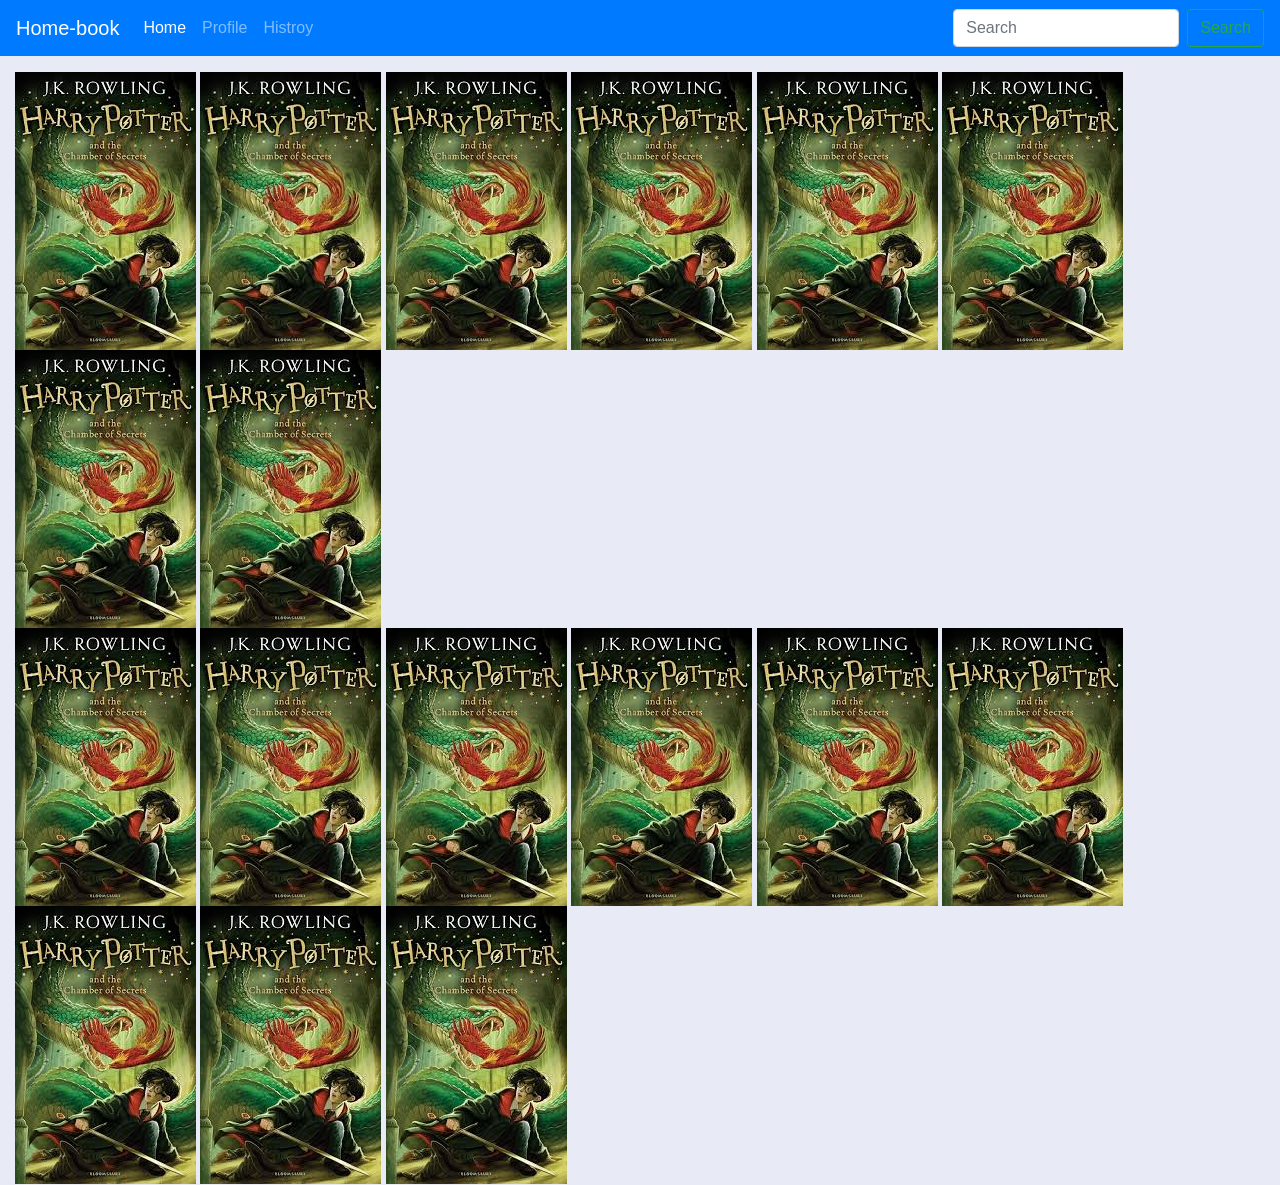
==== designs/UI/index.html @ fcc676dd "designing home, admin, borrow page" ====
<!doctype html>
<html>
<head>
    <meta charset="UTF-8">
    <title>Home</title>
    <link rel="stylesheet" href="Bootstrap/css/bootstrap.min.css">
    <link rel="stylesheet" href="Bootstrap/css/home.css">
</head>
<body>
<nav class="navbar navbar-expand-lg navbar-dark bg-primary">
  <a class="navbar-brand" href="#">Home-book</a>
    <button class="navbar-toggler" type="button" data-toggle="collapse" data-target="#navbarSupportedContent" aria-controls="navbarSupportedContent" aria-expanded="false" aria-label="Toggle navigation">
    <span class="navbar-toggler-icon"></span>
    </button>

    <div class="collapse navbar-collapse" id="navbarSupportedContent">
          
        <ul class="navbar-nav mr-auto navbar-center">
            <li class="nav-item active">
            <a class="nav-link" href="#">Home <span class="sr-only">(current)</span></a>
              </li>
              <li class="nav-item">
                <a class="nav-link" href="#">Profile</a>
              </li>
              <li class="nav-item">
                <a class="nav-link" href="#">Histroy</a>
              </li>
           
        </ul>
              

    <form class="form-inline my-2 my-lg-0">
      <input class="form-control mr-sm-2" type="search" placeholder="Search" aria-label="Search">
      <button class="btn btn-outline-success my-2 my-sm-0" type="submit">Search</button>
    </form>
  </div>
</nav>
    
    
    <div class="container-fluid">
        <div class="row">
            <div class="col-md-12">
                    <div class="books">
                    <a href=""><img src="Bootstrap/css/harrypotter.jpg"></a>
                    <a href=""><img src="Bootstrap/css/harrypotter.jpg"></a>
                    <a href=""><img src="Bootstrap/css/harrypotter.jpg"></a>
                    <a href=""><img src="Bootstrap/css/harrypotter.jpg"></a>
                    <a href=""><img src="Bootstrap/css/harrypotter.jpg"></a>
                    <a href=""><img src="Bootstrap/css/harrypotter.jpg"></a>
                    <a href=""><img src="Bootstrap/css/harrypotter.jpg"></a>
                    <a href=""><img src="Bootstrap/css/harrypotter.jpg"></a>
                    
                    
                    </div>
                </div>
            <div class="col-md-12">
                <div>
                    <a href=""><img src="Bootstrap/css/harrypotter.jpg"></a>
                    <a href=""><img src="Bootstrap/css/harrypotter.jpg"></a>
                    <a href=""><img src="Bootstrap/css/harrypotter.jpg"></a>
                    <a href=""><img src="Bootstrap/css/harrypotter.jpg"></a>
                    <a href=""><img src="Bootstrap/css/harrypotter.jpg"></a>
                    <a href=""><img src="Bootstrap/css/harrypotter.jpg"></a>
                    <a href=""><img src="Bootstrap/css/harrypotter.jpg"></a>
                    <a href=""><img src="Bootstrap/css/harrypotter.jpg"></a>
                    <a href=""><img src="Bootstrap/css/harrypotter.jpg"></a>
                </div>
            </div>
            
            <div class="col-md-12">
            </div>
                
        
        </div>
    
    </div>
    


    <script src="jquery/jquery-3.3.1.min.js"></script>
    <script src="Bootstrap/js/bootstrap.min.js"></script>
    <script src="jquery/navshrink.js"></script>
</body>
</html>
---- designs/UI/Bootstrap/css/home.css ----
body{
    margin: 0;
    width: 100%;
    height: 100vh;
    background-color: rgb(232, 235, 245);
    background-position: center;
    background-repeat: no-repeat;
    background-size: cover;
}
.container-fluid{
    margin-top: 1rem;
}

.book{
    padding: 1rem;
    text-align: center;
    font-size: 20px;
    box-shadow: 3px 8px 5px rgba(238, 226, 241, 0.897);
    
    margin: 1rem;
    background-color: rgb(232, 235, 245);
    
    
    
}

.pict{
    height: 15rem;
    border-radius: 15px;
}

.cont{
    margin-left: 3.5rem
}


/*harry porter page*/
#harrypotterimagecontainer{
    padding: 10px ;
    background-color: red;
    width: 700px;
    
    
}

#harrypotterpageimage{
    
    height: 20rem;
    width: 100%;
    border-radius: 10px;
    float: left;
}

.articlesummurycontainer{
    padding-top: 2rem 
}

.articlesummurycontainer button{
    font-family: 'robot, sans-serif';
    padding: 10px;
    outline: 0;
    background: rgb(0, 86, 226);
    width: 20%;
    border: 0;
    color: #FFFFFF;
    cursor: pointer;
    font-size: 15px;
}

.articlesummurycontainer button:hover{
    background: rgb(1, 61, 160);
}

.articlesummurycontainer button:active{
    background: rgb(1, 61, 160);
}
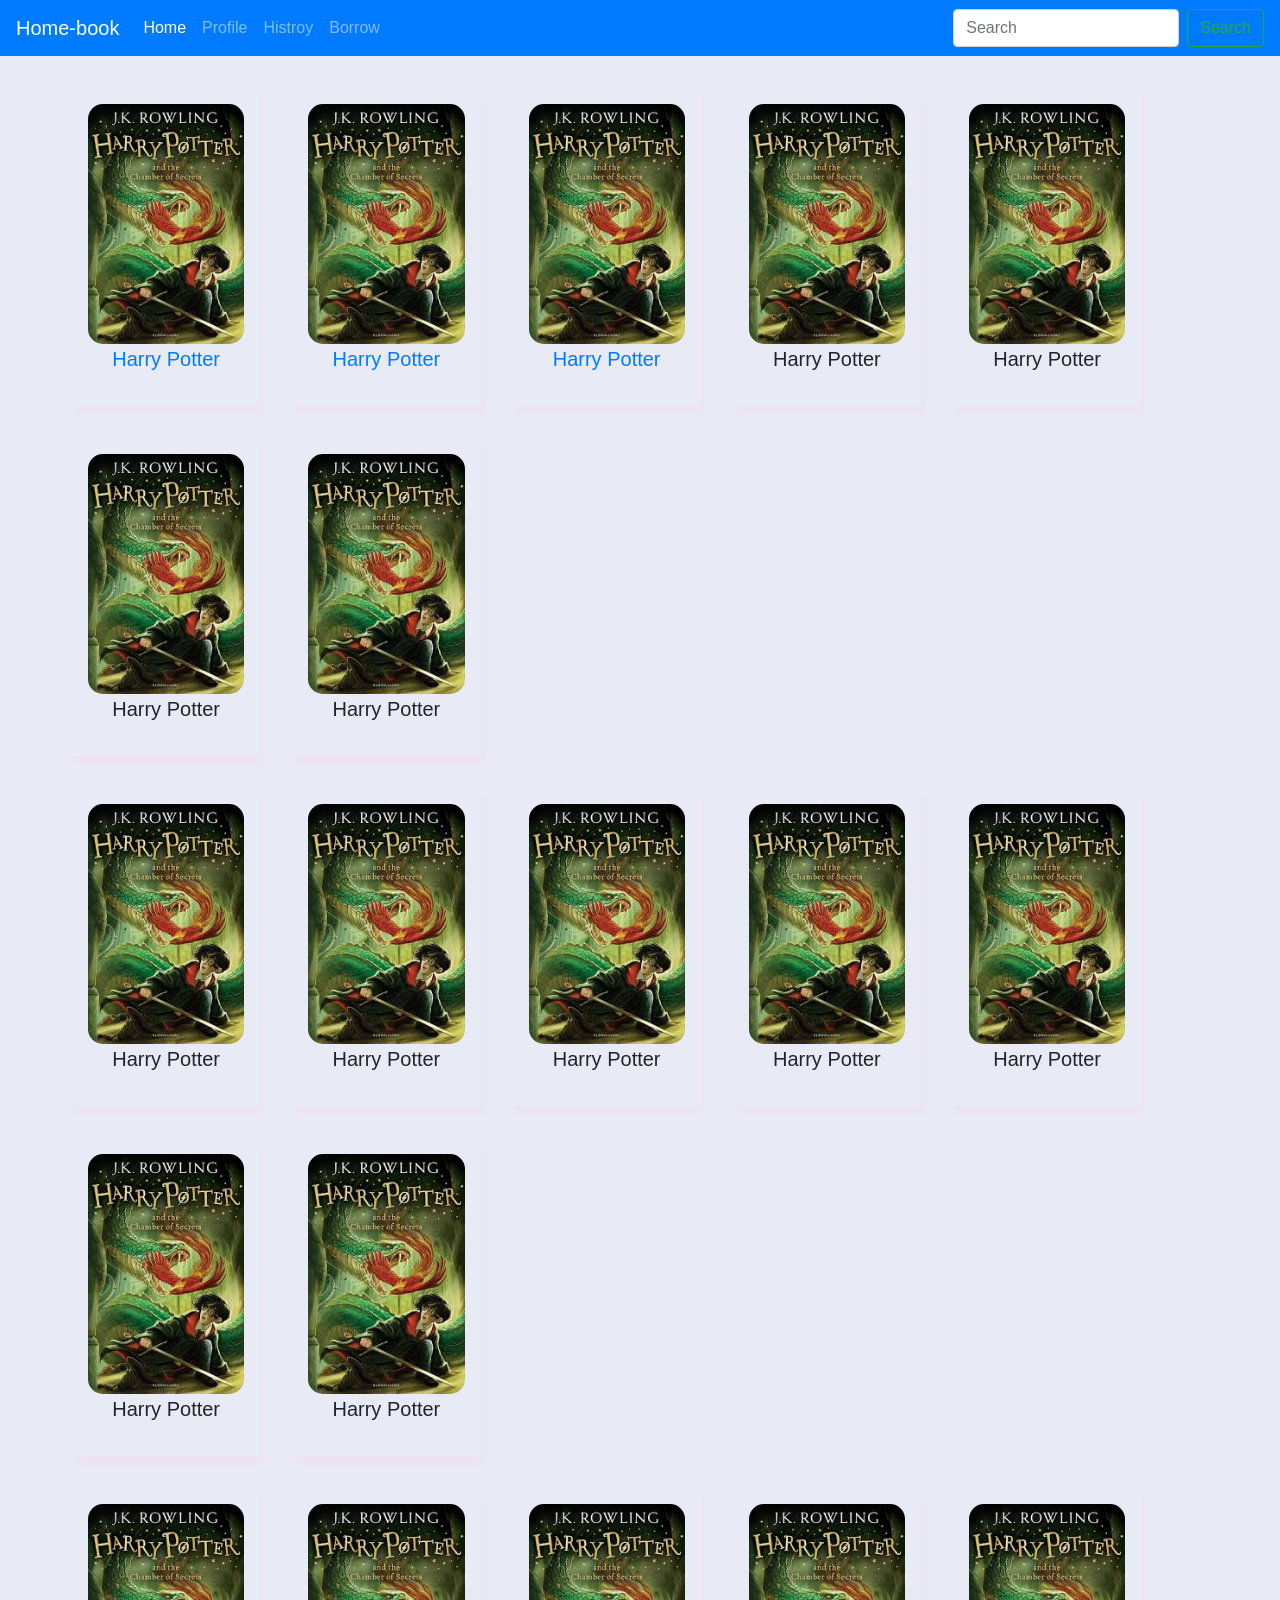
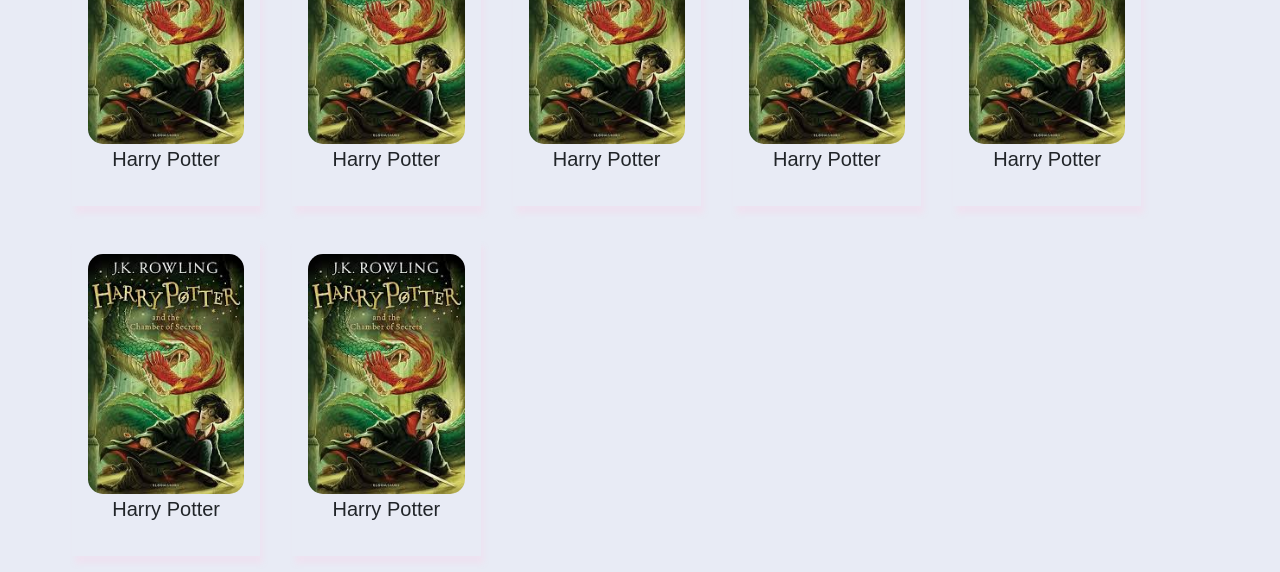
==== commit c12ca21e: "updating design" ====
--- a/designs/UI/index.html
+++ b/designs/UI/index.html
@@ -25,6 +25,10 @@
               <li class="nav-item">
                 <a class="nav-link" href="#">Histroy</a>
               </li>
+            
+               <li class="nav-item">
+                    <a class="nav-link" href="#">Borrow</a>
+                </li>    
            
         </ul>
               
@@ -37,48 +41,136 @@
 </nav>
     
     
-    <div class="container-fluid">
+    <div class="container-fluid cont">
         <div class="row">
-            <div class="col-md-12">
-                    <div class="books">
-                    <a href=""><img src="Bootstrap/css/harrypotter.jpg"></a>
-                    <a href=""><img src="Bootstrap/css/harrypotter.jpg"></a>
-                    <a href=""><img src="Bootstrap/css/harrypotter.jpg"></a>
-                    <a href=""><img src="Bootstrap/css/harrypotter.jpg"></a>
-                    <a href=""><img src="Bootstrap/css/harrypotter.jpg"></a>
-                    <a href=""><img src="Bootstrap/css/harrypotter.jpg"></a>
-                    <a href=""><img src="Bootstrap/css/harrypotter.jpg"></a>
-                    <a href=""><img src="Bootstrap/css/harrypotter.jpg"></a>
-                    
-                    
-                    </div>
-                </div>
-            <div class="col-md-12">
-                <div>
-                    <a href=""><img src="Bootstrap/css/harrypotter.jpg"></a>
-                    <a href=""><img src="Bootstrap/css/harrypotter.jpg"></a>
-                    <a href=""><img src="Bootstrap/css/harrypotter.jpg"></a>
-                    <a href=""><img src="Bootstrap/css/harrypotter.jpg"></a>
-                    <a href=""><img src="Bootstrap/css/harrypotter.jpg"></a>
-                    <a href=""><img src="Bootstrap/css/harrypotter.jpg"></a>
-                    <a href=""><img src="Bootstrap/css/harrypotter.jpg"></a>
-                    <a href=""><img src="Bootstrap/css/harrypotter.jpg"></a>
-                    <a href=""><img src="Bootstrap/css/harrypotter.jpg"></a>
-                </div>
+            
+            <div class="col-sm- book">
+                <a href="#">
+                <img class="pict" src="Bootstrap/css/harrypotter.jpg">
+                <p>Harry Potter</p>
+                </a>    
             </div>
             
-            <div class="col-md-12">
+            <div class="col-sm- book">
+              <a href=""> <img class="pict" src="Bootstrap/css/harrypotter.jpg">
+                <p>Harry Potter</p></a>
             </div>
+            
+            <div class="col-sm- book">
+            <a href=""><img class="pict" src="Bootstrap/css/harrypotter.jpg">
+                <p>Harry Potter</p></a>
+            </div>
+            
+            <div class="col-sm- book">
+                <img class="pict" src="Bootstrap/css/harrypotter.jpg">
+                <p>Harry Potter</p>
+            </div>
+            
+            <div class="col-sm- book">
+                <img class="pict" src="Bootstrap/css/harrypotter.jpg">
+                <p>Harry Potter</p>
+            </div>
+            
+            <div class="col-sm- book">
+                <img class="pict" src="Bootstrap/css/harrypotter.jpg">
+                <p>Harry Potter</p>
+            </div>
+            
+            <div class="col-sm- book">
+                <img class="pict" src="Bootstrap/css/harrypotter.jpg">
+                <p>Harry Potter</p>
+            </div>
+            
+            
+        </div>
+        
+        <div class="row">
+            
+            
+            <div class="book">
+                <img class="pict" src="Bootstrap/css/harrypotter.jpg">
+                <p>Harry Potter</p>
+            </div>
+            
+            <div class="book">
+                <img class="pict" src="Bootstrap/css/harrypotter.jpg">
+                <p>Harry Potter</p>
+            </div>
+            
+            <div class="book">
+                <img class="pict" src="Bootstrap/css/harrypotter.jpg">
+                <p>Harry Potter</p>
+            </div>
+            
+            <div class="book">
+                <img class="pict" src="Bootstrap/css/harrypotter.jpg">
+                <p>Harry Potter</p>
+            </div>
+            
+            <div class="book">
+                <img class="pict" src="Bootstrap/css/harrypotter.jpg">
+                <p>Harry Potter</p>
+            </div>
+            
+            <div class="book">
+                <img class="pict" src="Bootstrap/css/harrypotter.jpg">
+                <p>Harry Potter</p>
+            </div>
+            
+            <div class="book">
+                <img class="pict" src="Bootstrap/css/harrypotter.jpg">
+                <p>Harry Potter</p>
+            </div>
+        </div>
+        
+        <div class="row">
+            
+            
+            <div class="book">
+                <img class="pict" class="pict" src="Bootstrap/css/harrypotter.jpg">
+                <p>Harry Potter</p>
+            </div>
+            
+            <div class="book">
                 
+                <img class="pict" src="Bootstrap/css/harrypotter.jpg">
+                <p>Harry Potter</p>
+            </div>
+            
+            <div class="book">
+                <img class="pict" src="Bootstrap/css/harrypotter.jpg">
+                <p>Harry Potter</p>
+            </div>
+            
+            <div class="book">
+                <img class="pict" src="Bootstrap/css/harrypotter.jpg">
+                <p>Harry Potter</p>
+            </div>
+            
+            <div class="book">
+                <img class="pict" src="Bootstrap/css/harrypotter.jpg">
+                <p>Harry Potter</p>
+            </div>
+            
+            <div class="book">
+                <img class="pict" src="Bootstrap/css/harrypotter.jpg">
+                <p>Harry Potter</p>
+            </div>
+            
+            <div class="book">
+                <img class="pict" src="Bootstrap/css/harrypotter.jpg">
+                <p>Harry Potter</p>
+            </div>
+        </div>
         
-        </div>
+    </div>
     
-    </div>
+    
     
 
 
     <script src="jquery/jquery-3.3.1.min.js"></script>
     <script src="Bootstrap/js/bootstrap.min.js"></script>
-    <script src="jquery/navshrink.js"></script>
+    
 </body>
 </html>
--- a/designs/UI/Bootstrap/css/home.css
+++ b/designs/UI/Bootstrap/css/home.css
@@ -35,13 +35,7 @@
 
 
 /*harry porter page*/
-#harrypotterimagecontainer{
-    padding: 10px ;
-    background-color: red;
-    width: 700px;
-    
-    
-}
+
 
 #harrypotterpageimage{
     
@@ -49,10 +43,16 @@
     width: 100%;
     border-radius: 10px;
     float: left;
+    padding-top: 5px
 }
 
 .articlesummurycontainer{
     padding-top: 2rem 
+}
+
+.articlesummary{
+    font-family: 'robot, sans-serif';
+    font-size: 1.24rem
 }
 
 .articlesummurycontainer button{
@@ -77,3 +77,5 @@
 
 
 
+
+
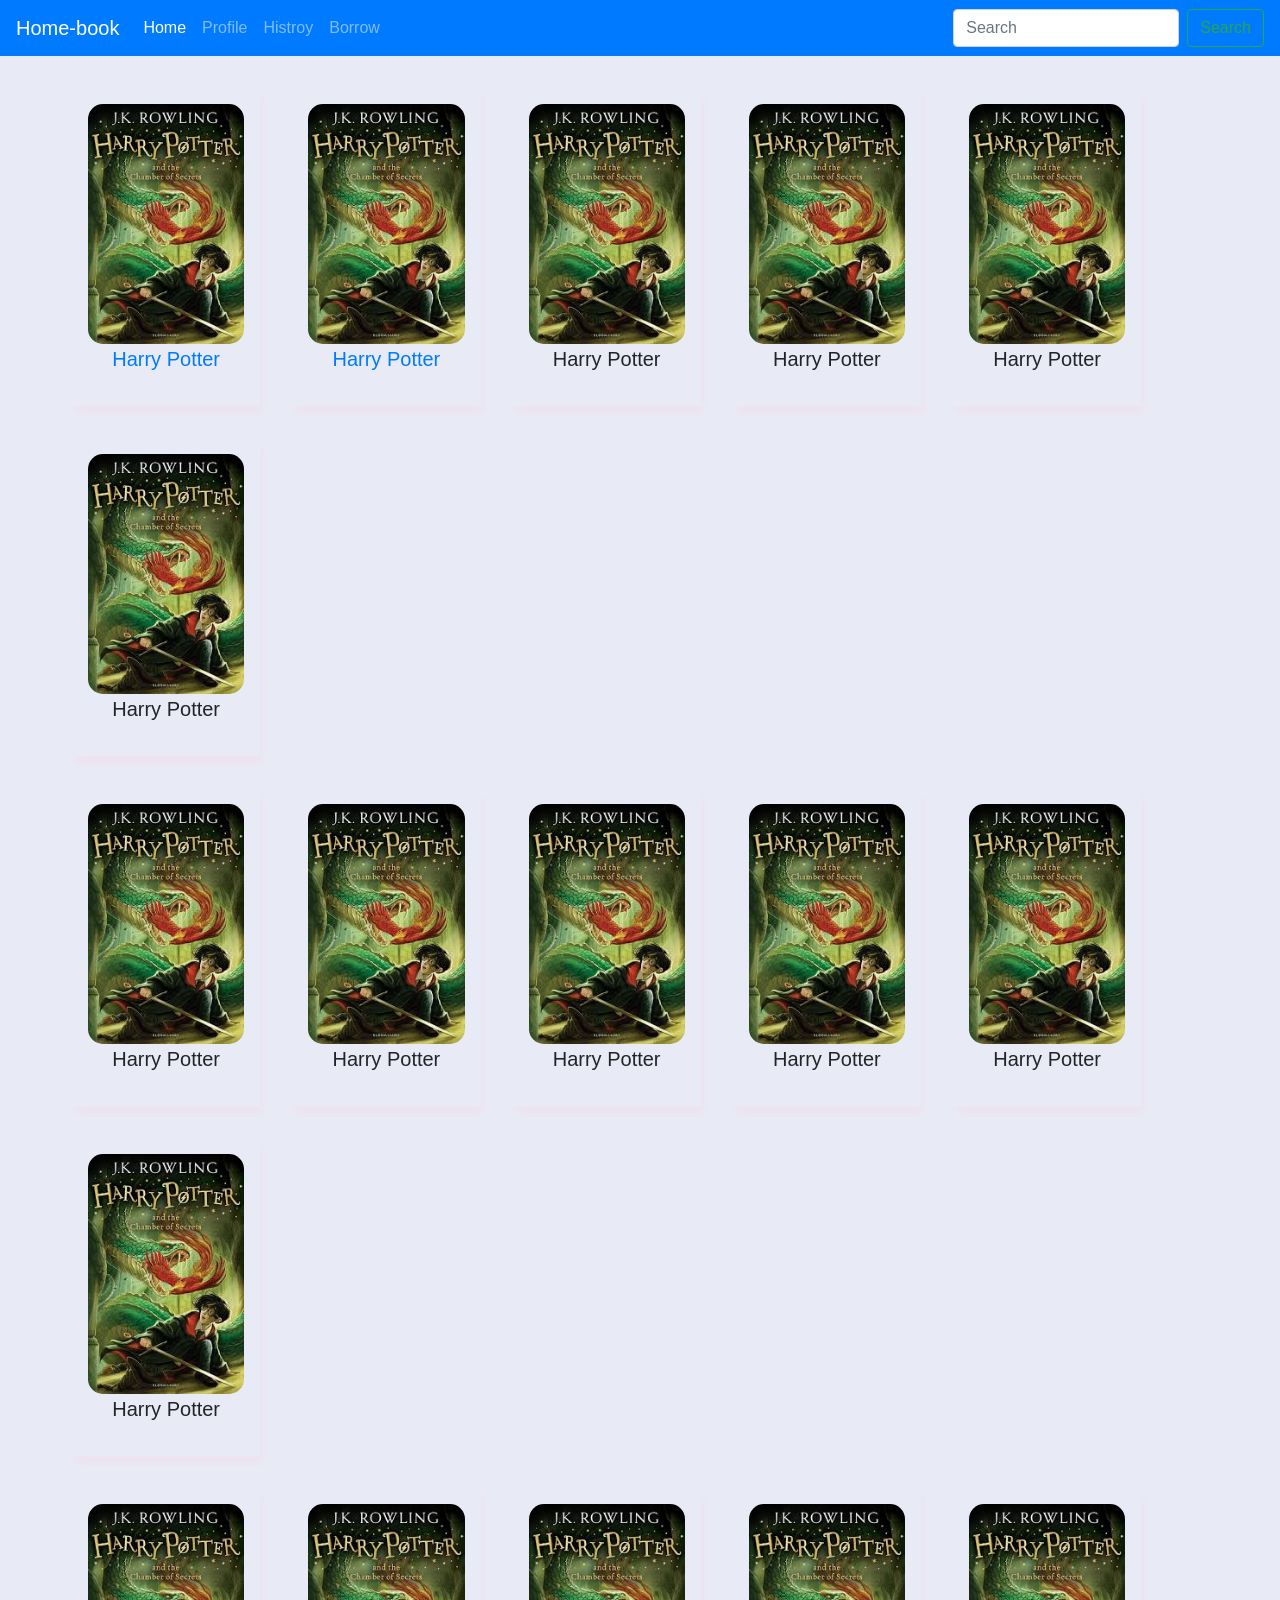
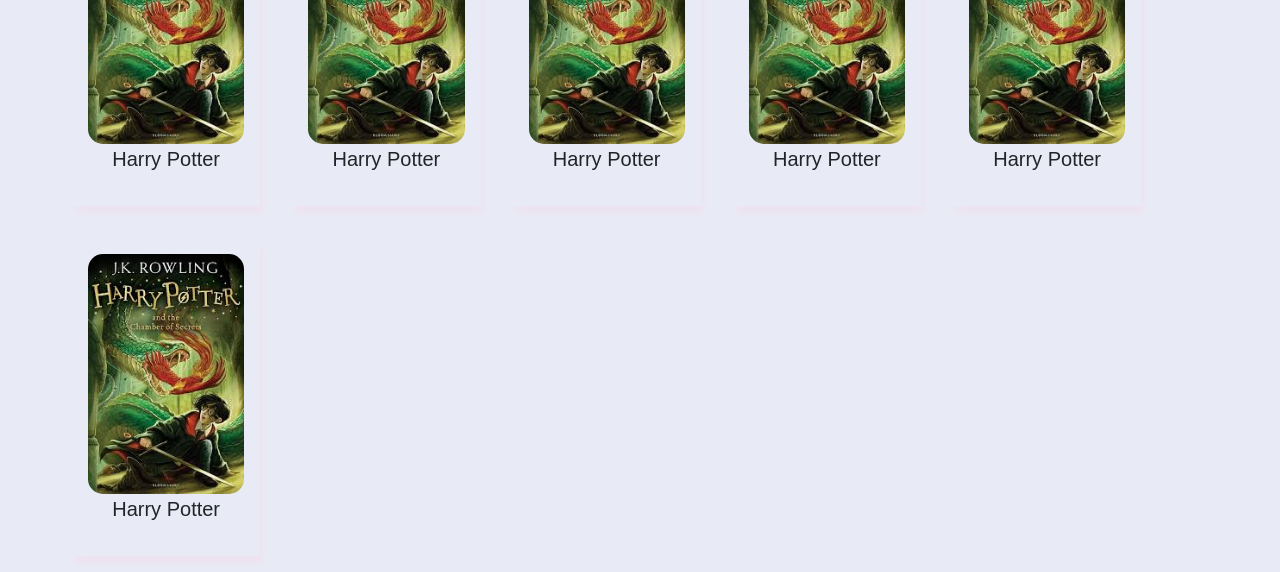
==== commit 9ed1bbcc: "designing profile page" ====
--- a/designs/UI/index.html
+++ b/designs/UI/index.html
@@ -29,7 +29,6 @@
                <li class="nav-item">
                     <a class="nav-link" href="#">Borrow</a>
                 </li>    
-           
         </ul>
               
 
@@ -43,14 +42,7 @@
     
     <div class="container-fluid cont">
         <div class="row">
-            
-            <div class="col-sm- book">
-                <a href="#">
-                <img class="pict" src="Bootstrap/css/harrypotter.jpg">
-                <p>Harry Potter</p>
-                </a>    
-            </div>
-            
+                                
             <div class="col-sm- book">
               <a href=""> <img class="pict" src="Bootstrap/css/harrypotter.jpg">
                 <p>Harry Potter</p></a>
@@ -85,12 +77,7 @@
         </div>
         
         <div class="row">
-            
-            
-            <div class="book">
-                <img class="pict" src="Bootstrap/css/harrypotter.jpg">
-                <p>Harry Potter</p>
-            </div>
+                            
             
             <div class="book">
                 <img class="pict" src="Bootstrap/css/harrypotter.jpg">
@@ -124,12 +111,8 @@
         </div>
         
         <div class="row">
-            
-            
-            <div class="book">
-                <img class="pict" class="pict" src="Bootstrap/css/harrypotter.jpg">
-                <p>Harry Potter</p>
-            </div>
+                      
+           
             
             <div class="book">
                 
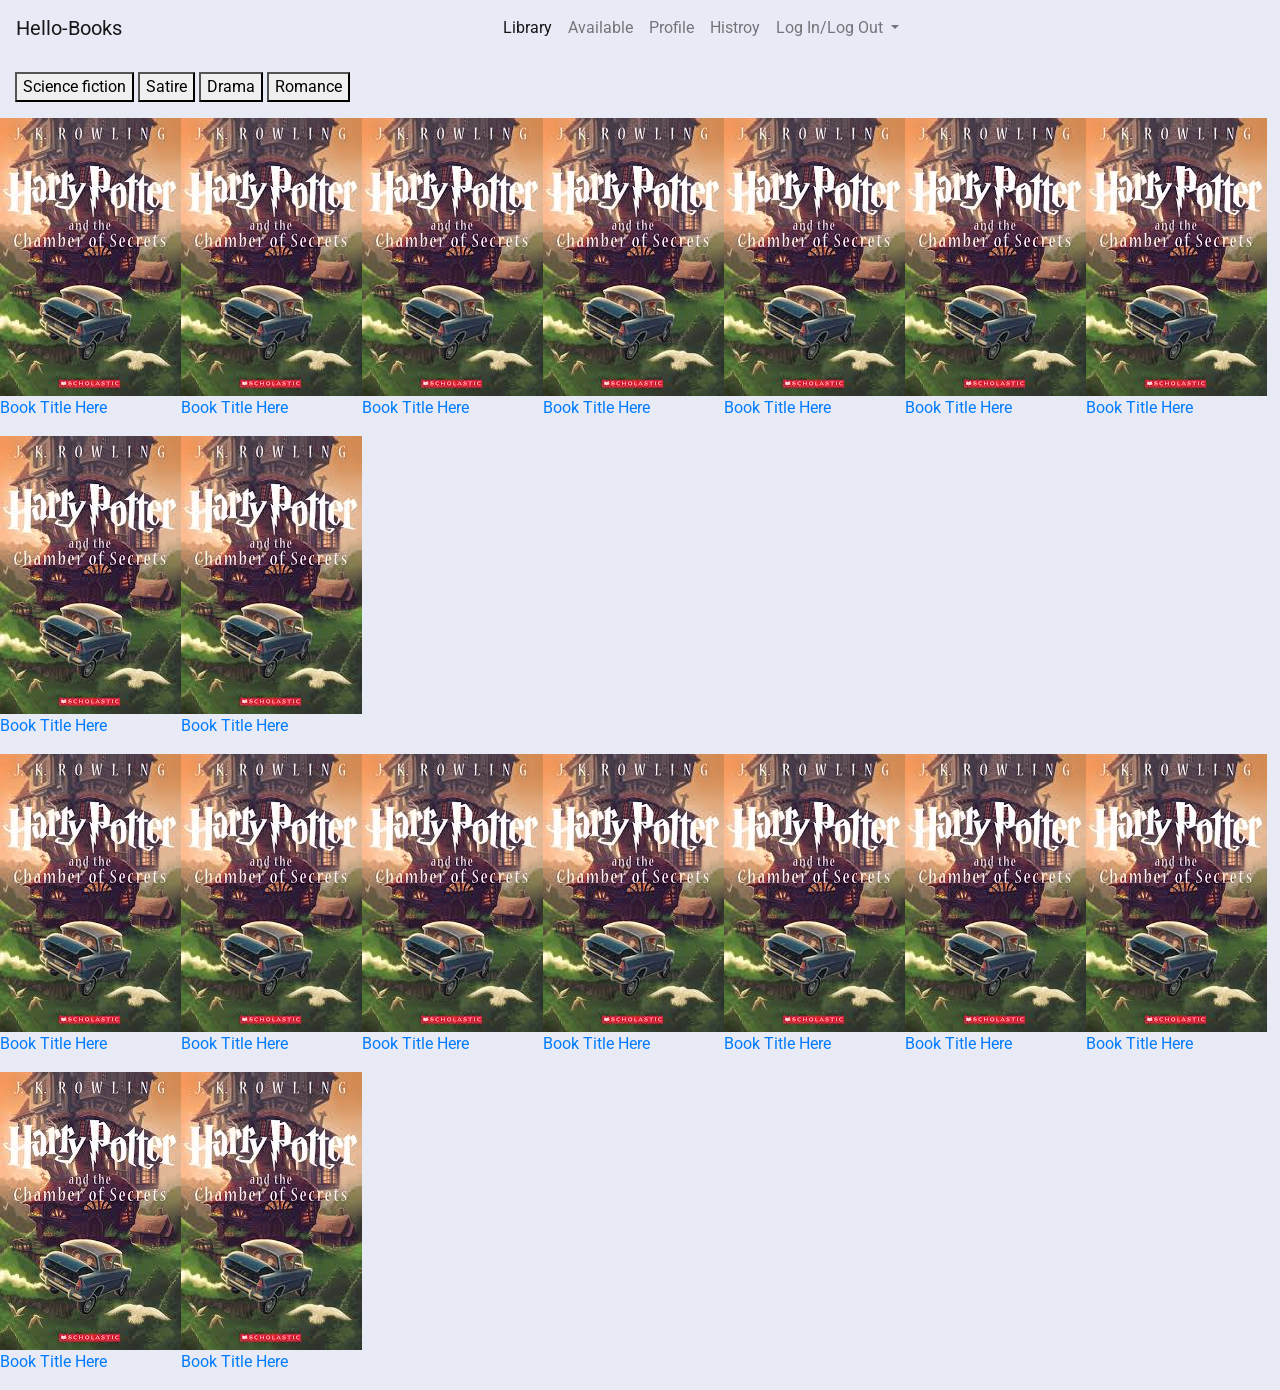
==== commit 44e9cb52: "designing homepage with classic style" ====
--- a/designs/UI/index.html
+++ b/designs/UI/index.html
@@ -5,152 +5,155 @@
     <title>Home</title>
     <link rel="stylesheet" href="Bootstrap/css/bootstrap.min.css">
     <link rel="stylesheet" href="Bootstrap/css/home.css">
+    <link rel="stylesheet" href="https://fonts.googleapis.com/css?family=Roboto">
+      <link rel="stylesheet" href="https://fonts.googleapis.com/css?family=Tangerine">
 </head>
 <body>
-<nav class="navbar navbar-expand-lg navbar-dark bg-primary">
-  <a class="navbar-brand" href="#">Home-book</a>
-    <button class="navbar-toggler" type="button" data-toggle="collapse" data-target="#navbarSupportedContent" aria-controls="navbarSupportedContent" aria-expanded="false" aria-label="Toggle navigation">
-    <span class="navbar-toggler-icon"></span>
+    
+    <nav class="navbar navbar-expand-lg navbar-light navbar-default">
+        <a class="navbar-brand" href="#">Hello-Books</a>
+    <button class="navbar-toggler" type="button" data-toggle="collapse" data-target="#navbarNavDropdown" aria-controls="navbarNavDropdown" aria-expanded="false" aria-label="Toggle navigation">
+        <span class="navbar-toggler-icon"></span>
     </button>
-
-    <div class="collapse navbar-collapse" id="navbarSupportedContent">
+  <div class="collapse navbar-collapse justify-content-center" id="navbarNavDropdown">
+    <ul class="navbar-nav">
+      <li class="nav-item active">
+        <a class="nav-link" href="#">Library<span class="sr-only">(current)</span></a>
+      </li>
+        
+        <li class="nav-item">
+        <a class="nav-link" href="#">Available</a>
+      </li>
+        
+      <li class="nav-item">
+        <a class="nav-link" href="#">Profile</a>
+      </li>
+        
+      <li class="nav-item">
+        <a class="nav-link" href="#">Histroy</a>
+      </li>
+        
+      <li class="nav-item dropdown">
+        <a class="nav-link dropdown-toggle" href="#" id="navbarDropdownMenuLink" data-toggle="dropdown" aria-haspopup="true" aria-expanded="false">
+          Log In/Log Out
+        </a>
           
-        <ul class="navbar-nav mr-auto navbar-center">
-            <li class="nav-item active">
-            <a class="nav-link" href="#">Home <span class="sr-only">(current)</span></a>
-              </li>
-              <li class="nav-item">
-                <a class="nav-link" href="#">Profile</a>
-              </li>
-              <li class="nav-item">
-                <a class="nav-link" href="#">Histroy</a>
-              </li>
-            
-               <li class="nav-item">
-                    <a class="nav-link" href="#">Borrow</a>
-                </li>    
-        </ul>
-              
-
-    <form class="form-inline my-2 my-lg-0">
-      <input class="form-control mr-sm-2" type="search" placeholder="Search" aria-label="Search">
-      <button class="btn btn-outline-success my-2 my-sm-0" type="submit">Search</button>
-    </form>
+        <div class="dropdown-menu" aria-labelledby="navbarDropdownMenuLink">
+          <a class="dropdown-item" href="#">Log Out</a>
+        </div>
+      </li>
+    </ul>
   </div>
 </nav>
     
     
-    <div class="container-fluid cont">
+    <div class="container-fluid">
         <div class="row">
-                                
-            <div class="col-sm- book">
-              <a href=""> <img class="pict" src="Bootstrap/css/harrypotter.jpg">
-                <p>Harry Potter</p></a>
+            <div class="col">
+                <button>Science fiction</button>
+                <button>Satire</button>
+                <button>Drama</button>
+                <button>Romance</button>
             </div>
+        </div>
+    </div>
+    
+    
+    <div class="container-fluid">
+        <div class="row">
             
-            <div class="col-sm- book">
-            <a href=""><img class="pict" src="Bootstrap/css/harrypotter.jpg">
-                <p>Harry Potter</p></a>
-            </div>
-            
-            <div class="col-sm- book">
-                <img class="pict" src="Bootstrap/css/harrypotter.jpg">
-                <p>Harry Potter</p>
-            </div>
-            
-            <div class="col-sm- book">
-                <img class="pict" src="Bootstrap/css/harrypotter.jpg">
-                <p>Harry Potter</p>
-            </div>
-            
-            <div class="col-sm- book">
-                <img class="pict" src="Bootstrap/css/harrypotter.jpg">
-                <p>Harry Potter</p>
-            </div>
-            
-            <div class="col-sm- book">
-                <img class="pict" src="Bootstrap/css/harrypotter.jpg">
-                <p>Harry Potter</p>
+            <div class="col-sm-">
+                <a href="#"><img class ="bookimageinhome" src="images/harry%20potter%20and%20chamberof%20secret%20book.jpg"><p>Book Title Here</p></a>
+  
             </div>
             
             
-        </div>
-        
-        <div class="row">
-                            
-            
-            <div class="book">
-                <img class="pict" src="Bootstrap/css/harrypotter.jpg">
-                <p>Harry Potter</p>
+            <div class="col-sm-">
+                <a href="#"><img class ="bookimageinhome" src="images/harry%20potter%20and%20chamberof%20secret%20book.jpg"><p>Book Title Here</p></a>
+  
             </div>
             
-            <div class="book">
-                <img class="pict" src="Bootstrap/css/harrypotter.jpg">
-                <p>Harry Potter</p>
+            <div class="col-sm-">
+                <a href="#"><img class ="bookimageinhome" src="images/harry%20potter%20and%20chamberof%20secret%20book.jpg"><p>Book Title Here</p></a>
+              </div>
+            
+            <div class="col-sm-">
+                <a href="#"><img class ="bookimageinhome" src="images/harry%20potter%20and%20chamberof%20secret%20book.jpg"><p>Book Title Here</p></a>
             </div>
             
-            <div class="book">
-                <img class="pict" src="Bootstrap/css/harrypotter.jpg">
-                <p>Harry Potter</p>
+            <div class="col-sm-">
+                <a href="#"><img class ="bookimageinhome" src="images/harry%20potter%20and%20chamberof%20secret%20book.jpg"><p>Book Title Here</p></a>
+              </div>
+            
+              <div class="col-sm-">
+                <a href="#"><img class ="bookimageinhome" src="images/harry%20potter%20and%20chamberof%20secret%20book.jpg"><p>Book Title Here</p></a>
+              </div>
+            
+              <div class="col-sm-">
+                <a href="#"><img class ="bookimageinhome" src="images/harry%20potter%20and%20chamberof%20secret%20book.jpg"><p>Book Title Here</p></a>
+              </div>
+            
+              <div class="col-sm-">
+                <a href="#"><img class ="bookimageinhome" src="images/harry%20potter%20and%20chamberof%20secret%20book.jpg"><p>Book Title Here</p></a>
+              </div>
+            
+              <div class="col-sm-">
+                <a href="#"><img class ="bookimageinhome" src="images/harry%20potter%20and%20chamberof%20secret%20book.jpg"><p>Book Title Here</p></a>
+              </div>
+            
+            
+        </div>
+            
+            <div class="row">
+            <div class="col-sm-">
+                <a href="#"><img class ="bookimageinhome" src="images/harry%20potter%20and%20chamberof%20secret%20book.jpg"><p>Book Title Here</p></a>
+  
             </div>
             
-            <div class="book">
-                <img class="pict" src="Bootstrap/css/harrypotter.jpg">
-                <p>Harry Potter</p>
+            <div class="col-sm-">
+                <a href="#"><img class ="bookimageinhome" src="images/harry%20potter%20and%20chamberof%20secret%20book.jpg"><p>Book Title Here</p></a>
+              </div>
+            
+            <div class="col-sm-">
+                <a href="#"><img class ="bookimageinhome" src="images/harry%20potter%20and%20chamberof%20secret%20book.jpg"><p>Book Title Here</p></a>
             </div>
             
-            <div class="book">
-                <img class="pict" src="Bootstrap/css/harrypotter.jpg">
-                <p>Harry Potter</p>
+            <div class="col-sm-">
+                <a href="#"><img class ="bookimageinhome" src="images/harry%20potter%20and%20chamberof%20secret%20book.jpg"><p>Book Title Here</p></a>
             </div>
+                
+              <div class="col-sm-">
+                <a href="#"><img class ="bookimageinhome" src="images/harry%20potter%20and%20chamberof%20secret%20book.jpg"><p>Book Title Here</p></a>
+              </div>
+                
+            <div class="col-sm-">
+                <a href="#"><img class ="bookimageinhome" src="images/harry%20potter%20and%20chamberof%20secret%20book.jpg"><p>Book Title Here</p></a>
+              </div>
+                
+                  <div class="col-sm-">
+                <a href="#"><img class ="bookimageinhome" src="images/harry%20potter%20and%20chamberof%20secret%20book.jpg"><p>Book Title Here</p></a>
+              </div>
+                <div class="col-sm-">
+                <a href="#"><img class ="bookimageinhome" src="images/harry%20potter%20and%20chamberof%20secret%20book.jpg"><p>Book Title Here</p></a>
+            </div>
+                
+                <div class="col-sm-">
+                <a href="#"><img class ="bookimageinhome" src="images/harry%20potter%20and%20chamberof%20secret%20book.jpg"><p>Book Title Here</p></a>
+              </div>
+                
             
-            <div class="book">
-                <img class="pict" src="Bootstrap/css/harrypotter.jpg">
-                <p>Harry Potter</p>
+            
             </div>
-        </div>
         
-        <div class="row">
-                      
-           
             
-            <div class="book">
-                
-                <img class="pict" src="Bootstrap/css/harrypotter.jpg">
-                <p>Harry Potter</p>
-            </div>
-            
-            <div class="book">
-                <img class="pict" src="Bootstrap/css/harrypotter.jpg">
-                <p>Harry Potter</p>
-            </div>
-            
-            <div class="book">
-                <img class="pict" src="Bootstrap/css/harrypotter.jpg">
-                <p>Harry Potter</p>
-            </div>
-            
-            <div class="book">
-                <img class="pict" src="Bootstrap/css/harrypotter.jpg">
-                <p>Harry Potter</p>
-            </div>
-            
-            <div class="book">
-                <img class="pict" src="Bootstrap/css/harrypotter.jpg">
-                <p>Harry Potter</p>
-            </div>
-            
-            <div class="book">
-                <img class="pict" src="Bootstrap/css/harrypotter.jpg">
-                <p>Harry Potter</p>
-            </div>
-        </div>
+        
         
     </div>
+
+
     
+   
     
-    
-
 
     <script src="jquery/jquery-3.3.1.min.js"></script>
     <script src="Bootstrap/js/bootstrap.min.js"></script>
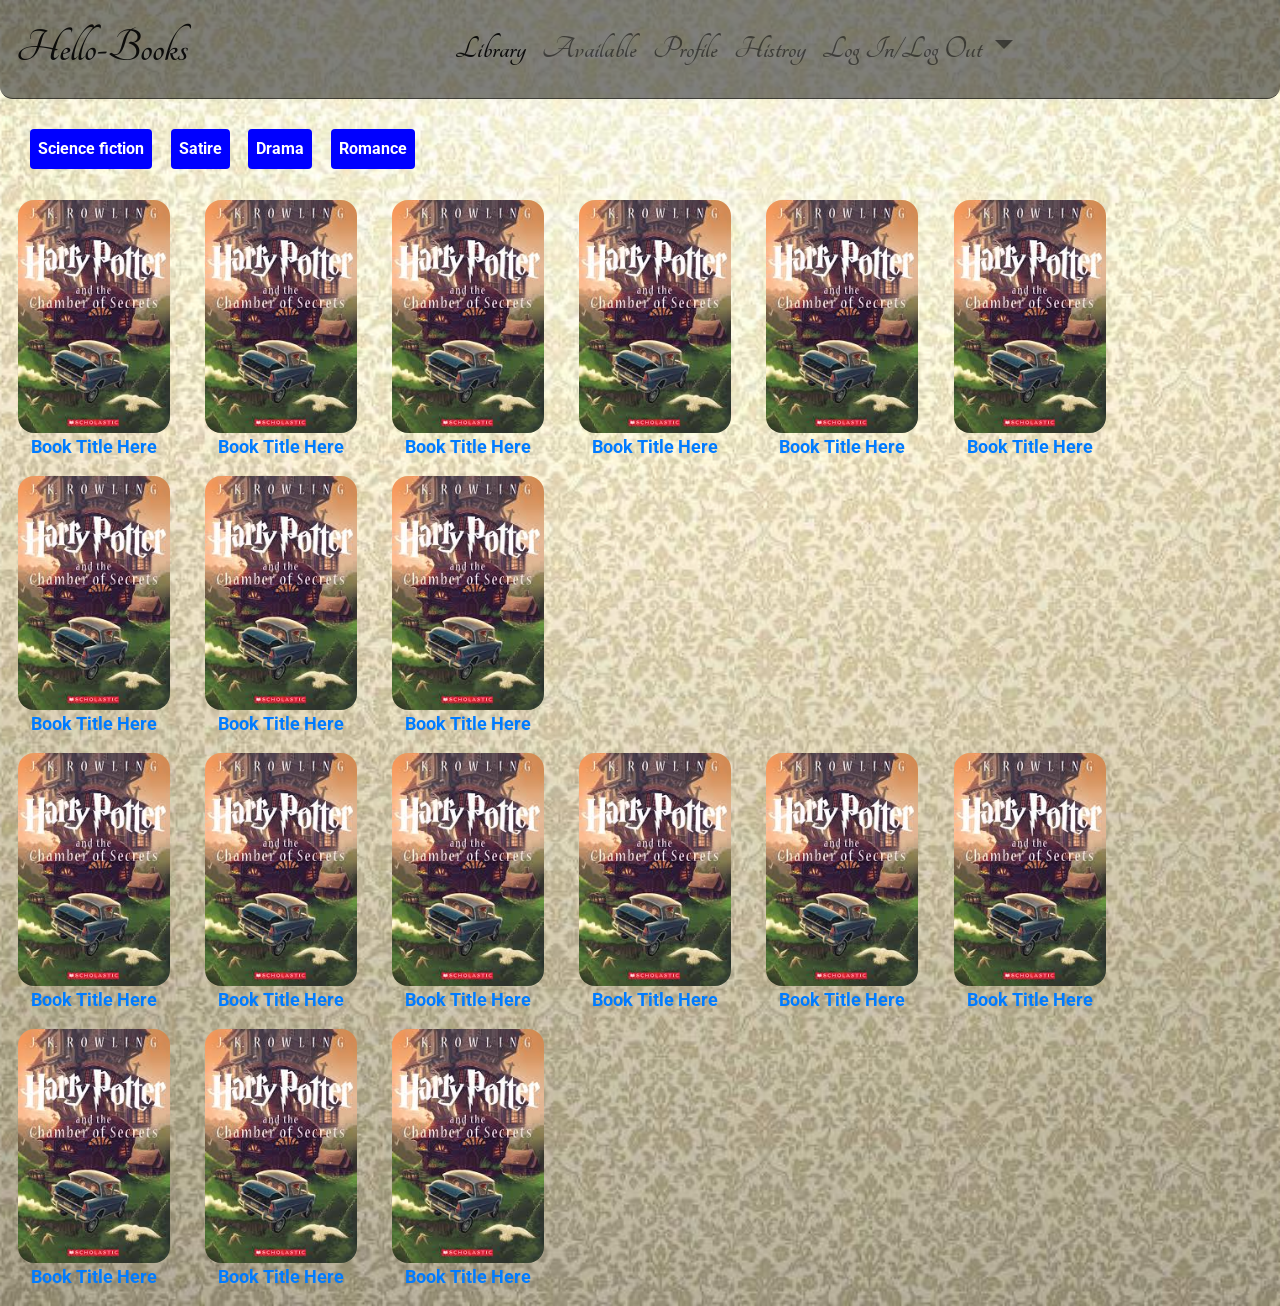
==== commit 2cc44b57: "Update designs" ====
--- a/designs/UI/index.html
+++ b/designs/UI/index.html
@@ -22,15 +22,15 @@
       </li>
         
         <li class="nav-item">
-        <a class="nav-link" href="#">Available</a>
+        <a class="nav-link" href="Available.html">Available</a>
       </li>
         
       <li class="nav-item">
-        <a class="nav-link" href="#">Profile</a>
+        <a class="nav-link" href="Profile.html">Profile</a>
       </li>
         
       <li class="nav-item">
-        <a class="nav-link" href="#">Histroy</a>
+        <a class="nav-link" href="History.html">Histroy</a>
       </li>
         
       <li class="nav-item dropdown">
--- a/designs/UI/Bootstrap/css/home.css
+++ b/designs/UI/Bootstrap/css/home.css
@@ -1,81 +1,93 @@
 body{
     margin: 0;
     width: 100%;
-    height: 100vh;
-    background-color: rgb(232, 235, 245);
+    height: 100%;
+    background-image: url(home-book.jpg);
     background-position: center;
     background-repeat: no-repeat;
     background-size: cover;
+    
 }
-.container-fluid{
-    margin-top: 1rem;
+.navbar{
+    background: rgba(0,0,0,.5);
+    border-bottom: 0.12em solid rgba(0,0,0,.5);
+    border-bottom-right-radius: 0.8em;
+    border-bottom-left-radius: 0.8em;
 }
 
-.book{
-    padding: 1rem;
-    text-align: center;
-    font-size: 20px;
-    box-shadow: 3px 8px 5px rgba(238, 226, 241, 0.897);
-    
-    margin: 1rem;
-    background-color: rgb(232, 235, 245);
-    
-    
-    
+.navbar-toggler:active{
+    background: rgba(0,0,0,.5);
 }
 
-.pict{
-    height: 15rem;
-    border-radius: 15px;
+.dropdown-menu{
+    background: rgba(0,0,0,.5);
 }
 
-.cont{
-    margin-left: 3.5rem
+.nav-link{
+    font-size: 2rem;
+    color: yellow;
+    font-family: Tangerine;
+    font-weight: 700
+}
+
+.navbar-brand{
+    
+    font-family: Tangerine;
+    font-size: 48px;
+    font-weight: 900
+              
+}
+
+.col{
+    padding: 1.9em;
+}
+
+.col-sm-{
+    padding: 0 1.1em;
+    text-align: center;
+}
+
+.bookimageinhome{
+    border-radius: 1em;
+    box-shadow: 1px 2px 5px, white;
+    width:9.5em
+}
+
+p{
+    font-size: 18px; 
+    font-family: 'roboto';
+    font-weight: 700
 }
 
 
-/*harry porter page*/
-
-
-#harrypotterpageimage{
-    
-    height: 20rem;
-    width: 100%;
-    border-radius: 10px;
-    float: left;
-    padding-top: 5px
+button{
+    padding: 0.5em;
+    border: none;
+    margin-right: 0.9em;
+    background-color: blue;
+    border-radius: 0.25em;
+    font-size: 16px;
+    font-family: 'roboto';
+    color: white;
+    cursor: pointer;
+    font-weight: 700;
 }
 
-.articlesummurycontainer{
-    padding-top: 2rem 
-}
-
-.articlesummary{
-    font-family: 'robot, sans-serif';
-    font-size: 1.24rem
-}
-
-.articlesummurycontainer button{
-    font-family: 'robot, sans-serif';
-    padding: 10px;
-    outline: 0;
-    background: rgb(0, 86, 226);
-    width: 20%;
-    border: 0;
-    color: #FFFFFF;
-    cursor: pointer;
-    font-size: 15px;
-}
-
-.articlesummurycontainer button:hover{
-    background: rgb(1, 61, 160);
-}
-
-.articlesummurycontainer button:active{
-    background: rgb(1, 61, 160);
+.col-sm- a {
+    text-decoration: none;
 }
 
 
 
 
 
+
+
+
+
+
+
+
+
+
+
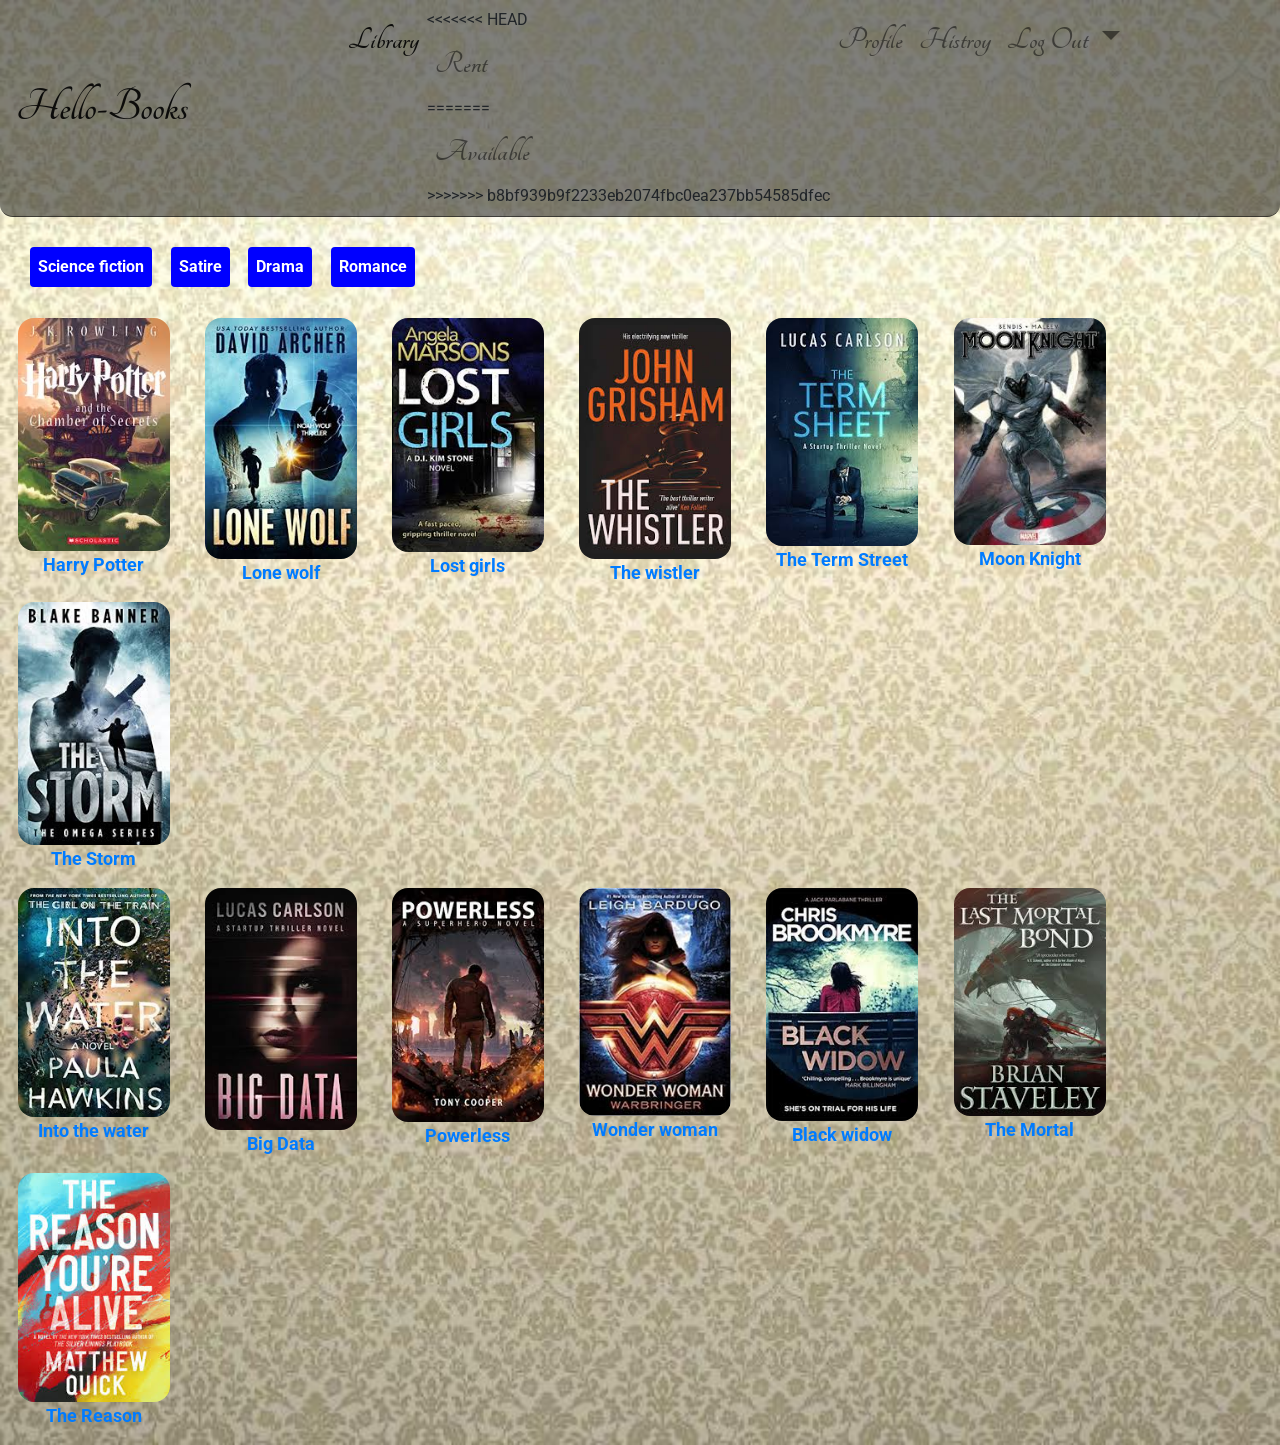
==== commit 3b855cce: "merging git master and branch" ====
--- a/designs/UI/index.html
+++ b/designs/UI/index.html
@@ -18,11 +18,15 @@
   <div class="collapse navbar-collapse justify-content-center" id="navbarNavDropdown">
     <ul class="navbar-nav">
       <li class="nav-item active">
-        <a class="nav-link" href="#">Library<span class="sr-only">(current)</span></a>
+        <a class="nav-link" href="index.html">Library<span class="sr-only">(current)</span></a>
       </li>
         
         <li class="nav-item">
+<<<<<<< HEAD
+        <a class="nav-link" href="Rent.html">Rent</a>
+=======
         <a class="nav-link" href="Available.html">Available</a>
+>>>>>>> b8bf939b9f2233eb2074fbc0ea237bb54585dfec
       </li>
         
       <li class="nav-item">
@@ -34,13 +38,9 @@
       </li>
         
       <li class="nav-item dropdown">
-        <a class="nav-link dropdown-toggle" href="#" id="navbarDropdownMenuLink" data-toggle="dropdown" aria-haspopup="true" aria-expanded="false">
-          Log In/Log Out
+        <a class="nav-link dropdown-toggle" href="Log%20In.html" id="navbarDropdownMenuLink" data-toggle="dropdown" aria-haspopup="true" aria-expanded="false">
+          Log Out
         </a>
-          
-        <div class="dropdown-menu" aria-labelledby="navbarDropdownMenuLink">
-          <a class="dropdown-item" href="#">Log Out</a>
-        </div>
       </li>
     </ul>
   </div>
@@ -63,91 +63,71 @@
         <div class="row">
             
             <div class="col-sm-">
-                <a href="#"><img class ="bookimageinhome" src="images/harry%20potter%20and%20chamberof%20secret%20book.jpg"><p>Book Title Here</p></a>
+                <a href="Harry%20Potter%20and%20the%20chamber%20of%20secrets.html"><img class ="bookimageinhome" src="images/harry%20potter%20and%20chamberof%20secret%20book.jpg"><p>Harry Potter</p></a>
   
             </div>
             
             
             <div class="col-sm-">
-                <a href="#"><img class ="bookimageinhome" src="images/harry%20potter%20and%20chamberof%20secret%20book.jpg"><p>Book Title Here</p></a>
+                <a href="#"><img class ="bookimageinhome" src="images/Lone%20wolf.jpg"><p>Lone wolf</p></a>
   
             </div>
             
             <div class="col-sm-">
-                <a href="#"><img class ="bookimageinhome" src="images/harry%20potter%20and%20chamberof%20secret%20book.jpg"><p>Book Title Here</p></a>
+                <a href="#"><img class ="bookimageinhome" src="images/Lost%20girls.jpg"><p>Lost girls</p></a>
               </div>
             
             <div class="col-sm-">
-                <a href="#"><img class ="bookimageinhome" src="images/harry%20potter%20and%20chamberof%20secret%20book.jpg"><p>Book Title Here</p></a>
+                <a href="#"><img class ="bookimageinhome" src="images/The%20whistler.jpg"><p>The wistler</p></a>
             </div>
             
             <div class="col-sm-">
-                <a href="#"><img class ="bookimageinhome" src="images/harry%20potter%20and%20chamberof%20secret%20book.jpg"><p>Book Title Here</p></a>
+                <a href="#"><img class ="bookimageinhome" src="images/The%20Term%20Sheet.jpg"><p>The Term Street</p></a>
               </div>
             
               <div class="col-sm-">
-                <a href="#"><img class ="bookimageinhome" src="images/harry%20potter%20and%20chamberof%20secret%20book.jpg"><p>Book Title Here</p></a>
+                <a href="#"><img class ="bookimageinhome" src="images/Moon%20Knight.jpg"><p>Moon Knight</p></a>
               </div>
             
               <div class="col-sm-">
-                <a href="#"><img class ="bookimageinhome" src="images/harry%20potter%20and%20chamberof%20secret%20book.jpg"><p>Book Title Here</p></a>
+                <a href="#"><img class="bookimageinhome" src="images/the%20storm.jpg"><p>The Storm</p></a>
               </div>
             
-              <div class="col-sm-">
-                <a href="#"><img class ="bookimageinhome" src="images/harry%20potter%20and%20chamberof%20secret%20book.jpg"><p>Book Title Here</p></a>
-              </div>
-            
-              <div class="col-sm-">
-                <a href="#"><img class ="bookimageinhome" src="images/harry%20potter%20and%20chamberof%20secret%20book.jpg"><p>Book Title Here</p></a>
-              </div>
+              
             
             
         </div>
             
             <div class="row">
             <div class="col-sm-">
-                <a href="#"><img class ="bookimageinhome" src="images/harry%20potter%20and%20chamberof%20secret%20book.jpg"><p>Book Title Here</p></a>
+                <a href="#"><img class ="bookimageinhome" src="images/into%20the%20water.jpg"><p>Into the water</p></a>
   
             </div>
             
             <div class="col-sm-">
-                <a href="#"><img class ="bookimageinhome" src="images/harry%20potter%20and%20chamberof%20secret%20book.jpg"><p>Book Title Here</p></a>
+                <a href="#"><img class ="bookimageinhome" src="images/Big%20data.jpg"><p>Big Data</p></a>
               </div>
             
             <div class="col-sm-">
-                <a href="#"><img class ="bookimageinhome" src="images/harry%20potter%20and%20chamberof%20secret%20book.jpg"><p>Book Title Here</p></a>
+                <a href="#"><img class ="bookimageinhome" src="images/Powerless.jpg"><p>Powerless</p></a>
             </div>
             
             <div class="col-sm-">
-                <a href="#"><img class ="bookimageinhome" src="images/harry%20potter%20and%20chamberof%20secret%20book.jpg"><p>Book Title Here</p></a>
+                <a href="#"><img class ="bookimageinhome" src="images/wonder%20woman.jpg"><p>Wonder woman</p></a>
             </div>
                 
               <div class="col-sm-">
-                <a href="#"><img class ="bookimageinhome" src="images/harry%20potter%20and%20chamberof%20secret%20book.jpg"><p>Book Title Here</p></a>
+                <a href="#"><img class ="bookimageinhome" src="images/Black%20widow.jpg"><p>Black widow</p></a>
               </div>
                 
             <div class="col-sm-">
-                <a href="#"><img class ="bookimageinhome" src="images/harry%20potter%20and%20chamberof%20secret%20book.jpg"><p>Book Title Here</p></a>
+                <a href="#"><img class ="bookimageinhome" src="images/Last%20mortal.jpg"><p>The Mortal</p></a>
               </div>
                 
-                  <div class="col-sm-">
-                <a href="#"><img class ="bookimageinhome" src="images/harry%20potter%20and%20chamberof%20secret%20book.jpg"><p>Book Title Here</p></a>
+            <div class="col-sm-">
+                <a href="#"><img class ="bookimageinhome" src="images/the%20reason%20you%20are%20alive.jpg"><p>The Reason</p></a>
               </div>
-                <div class="col-sm-">
-                <a href="#"><img class ="bookimageinhome" src="images/harry%20potter%20and%20chamberof%20secret%20book.jpg"><p>Book Title Here</p></a>
-            </div>
-                
-                <div class="col-sm-">
-                <a href="#"><img class ="bookimageinhome" src="images/harry%20potter%20and%20chamberof%20secret%20book.jpg"><p>Book Title Here</p></a>
-              </div>
-                
-            
-            
-            </div>
-        
-            
-        
-        
+    
     </div>
 
 
--- a/designs/UI/Bootstrap/css/home.css
+++ b/designs/UI/Bootstrap/css/home.css
@@ -56,7 +56,9 @@
 p{
     font-size: 18px; 
     font-family: 'roboto';
-    font-weight: 700
+    font-weight: 700;
+    text-decoration: none;
+    
 }
 
 
@@ -73,9 +75,17 @@
     font-weight: 700;
 }
 
+<<<<<<< HEAD
+col-sm- a {
+    text-decoration: none;
+}
+=======
 .col-sm- a {
     text-decoration: none;
 }
+
+
+>>>>>>> b8bf939b9f2233eb2074fbc0ea237bb54585dfec
 
 
 
@@ -89,5 +99,3 @@
 
 
 
-
-
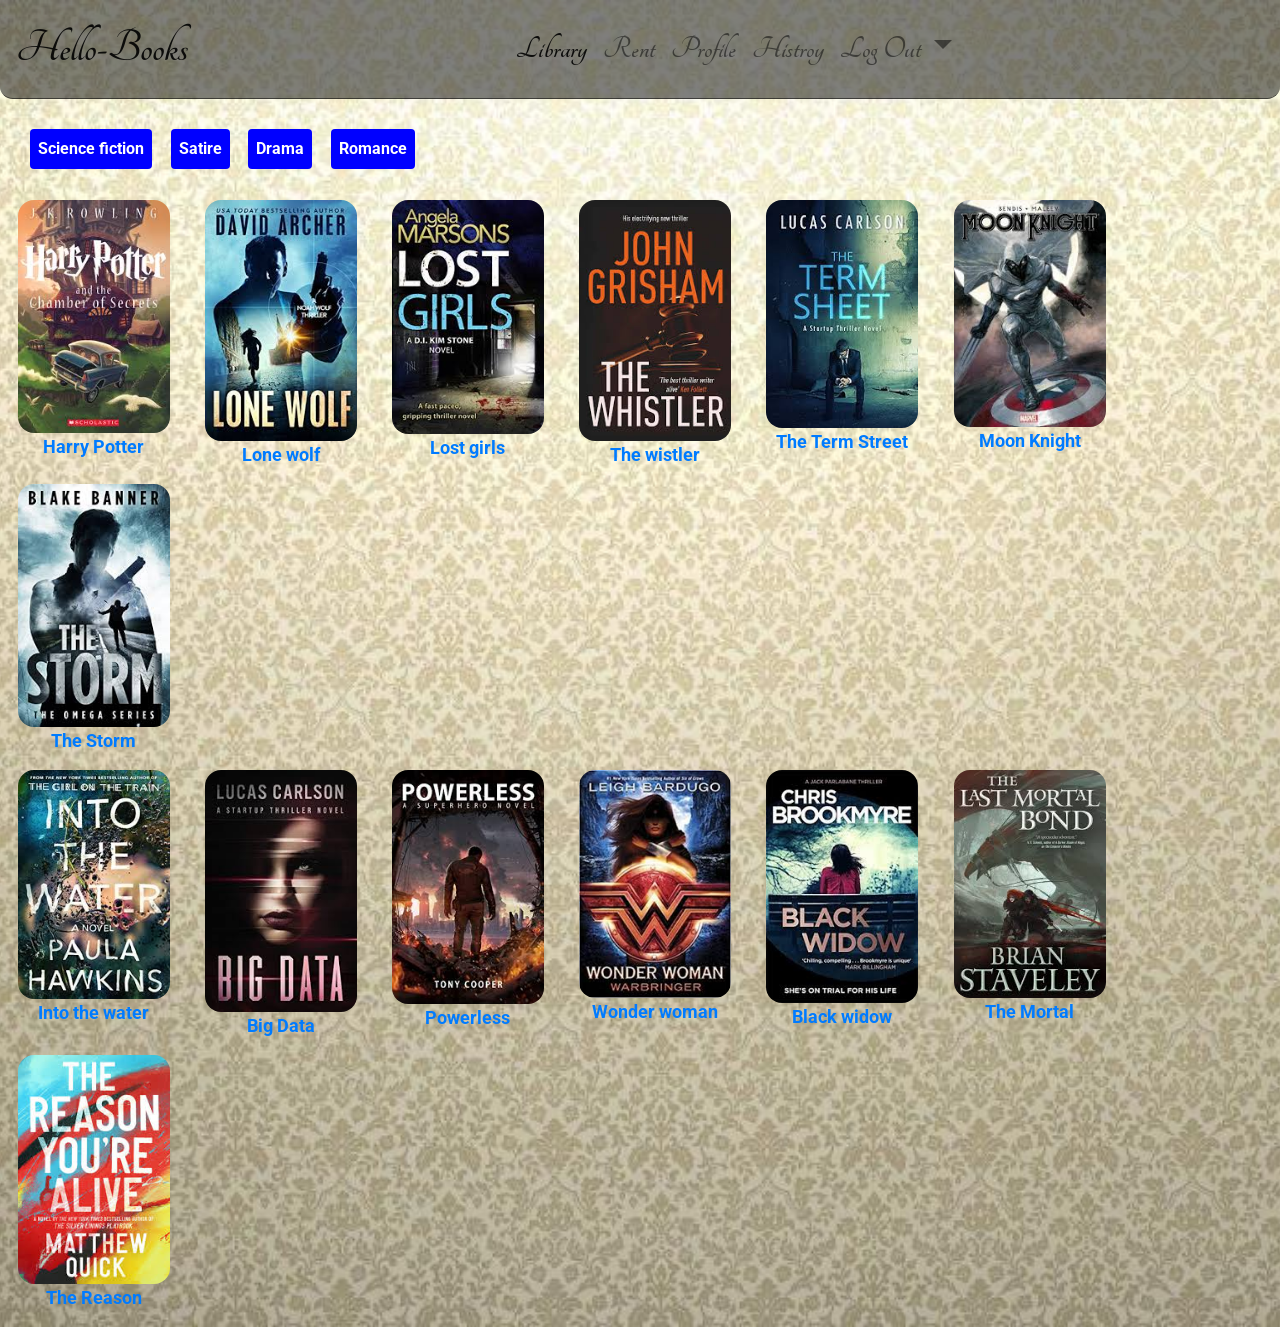
==== commit d43c3e46: "Adding html and CSS files" ====
--- a/designs/UI/index.html
+++ b/designs/UI/index.html
@@ -22,11 +22,7 @@
       </li>
         
         <li class="nav-item">
-<<<<<<< HEAD
         <a class="nav-link" href="Rent.html">Rent</a>
-=======
-        <a class="nav-link" href="Available.html">Available</a>
->>>>>>> b8bf939b9f2233eb2074fbc0ea237bb54585dfec
       </li>
         
       <li class="nav-item">
--- a/designs/UI/Bootstrap/css/home.css
+++ b/designs/UI/Bootstrap/css/home.css
@@ -75,17 +75,9 @@
     font-weight: 700;
 }
 
-<<<<<<< HEAD
 col-sm- a {
     text-decoration: none;
 }
-=======
-.col-sm- a {
-    text-decoration: none;
-}
-
-
->>>>>>> b8bf939b9f2233eb2074fbc0ea237bb54585dfec
 
 
 
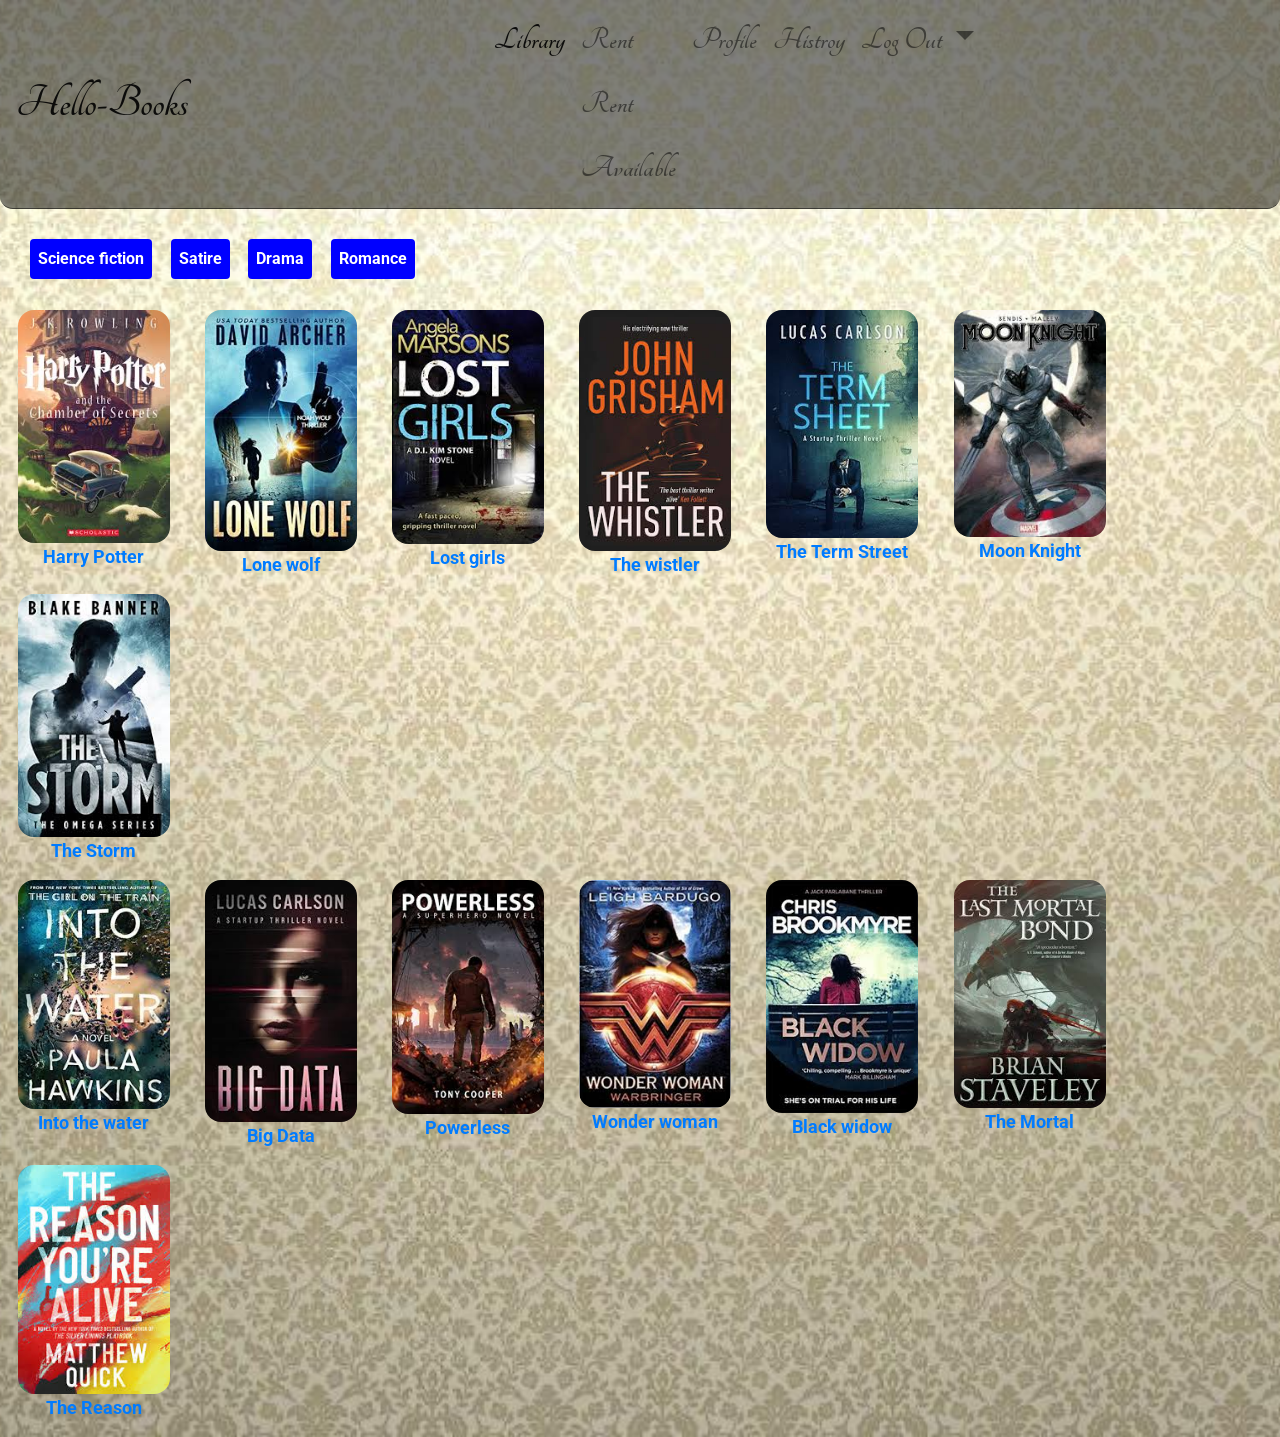
==== commit d5d1ea17: "Merge branch 'master' into sign-up-page" ====
--- a/designs/UI/index.html
+++ b/designs/UI/index.html
@@ -22,7 +22,13 @@
       </li>
         
         <li class="nav-item">
+
         <a class="nav-link" href="Rent.html">Rent</a>
+
+        <a class="nav-link" href="Rent.html">Rent</a>
+
+        <a class="nav-link" href="Available.html">Available</a>
+
       </li>
         
       <li class="nav-item">
--- a/designs/UI/Bootstrap/css/home.css
+++ b/designs/UI/Bootstrap/css/home.css
@@ -75,7 +75,9 @@
     font-weight: 700;
 }
 
-col-sm- a {
+
+.col-sm- a {
+
     text-decoration: none;
 }
 
@@ -90,4 +92,3 @@
 
 
 
-
